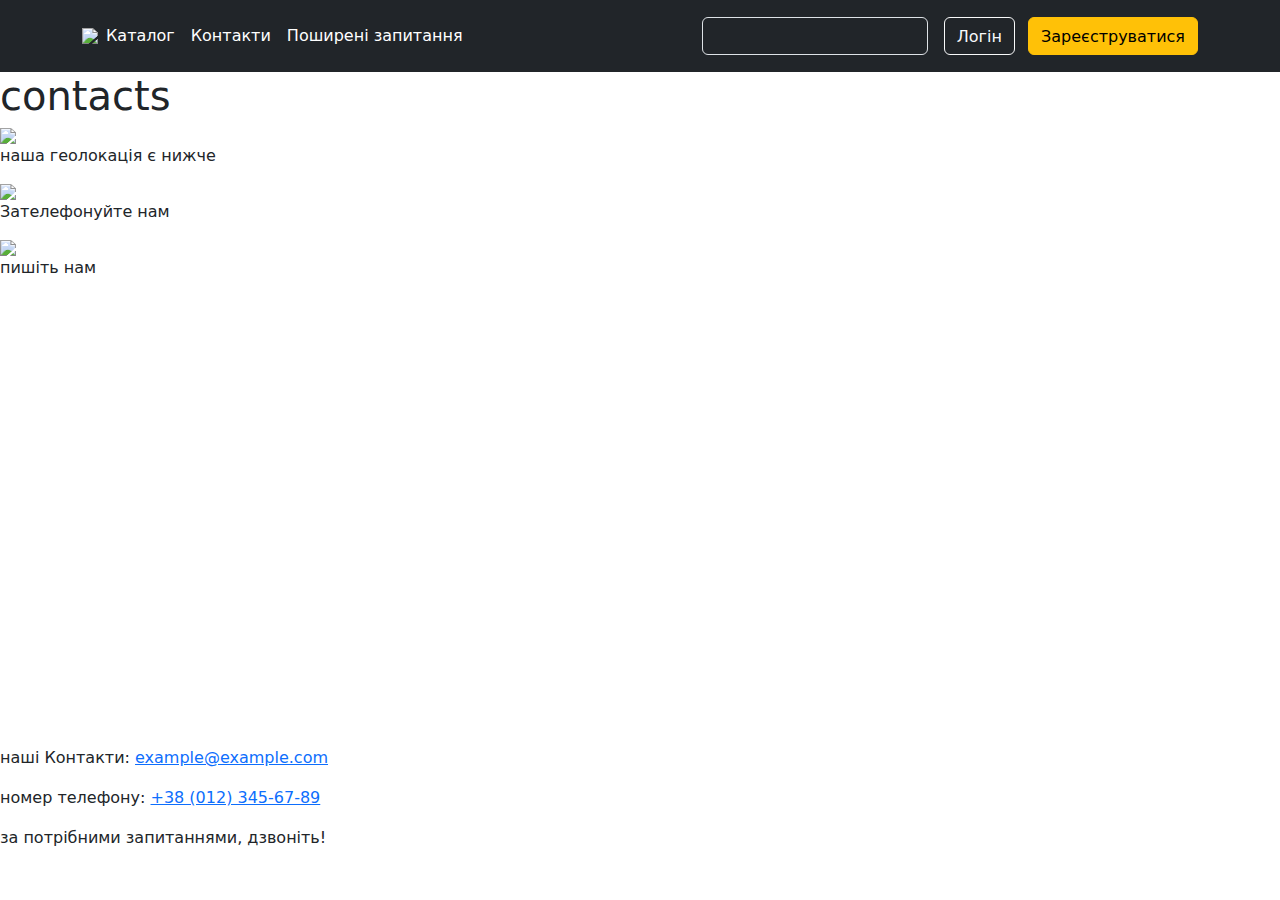
==== contacts.html @ d7747bf3 "Create contacts.html" ====
<html lang="en">
    <head>
        <meta charset="UTF-8">
        <meta name="viewport" content="width=device-width, initial-scale=1.0">
        <link href="https://cdn.jsdelivr.net/npm/bootstrap@5.3.3/dist/css/bootstrap.min.css" rel="stylesheet" integrity="sha384-QWTKZyjpPEjISv5WaRU9OFeRpok6YctnYmDr5pNlyT2bRjXh0JMhjY6hW+ALEwIH" crossorigin="anonymous">

        <link rel="preconnect" href="https://fonts.googleapis.com">
        <link rel="preconnect" href="https://fonts.gstatic.com" crossorigin>
        <link href="https://fonts.googleapis.com/css2?family=DM+Serif+Display:ital@0;1&display=swap" rel="stylesheet">

        <link rel="stylesheet" href="./contacts.css"/>
        <title>Document</title>
    </head>
    <body>
        <header class="p-3 text-bg-dark">
            <div class="container">
            <div class="d-flex flex-wrap align-items-center justify-content-center justify-content-lg-start">
                <a href="/" class="d-flex align-items-center mb-2 mb-lg-0 text-white text-decoration-none">
                <img class="logo" src="https://static.vecteezy.com/system/resources/previews/019/023/680/original/fountain-pen-icon-png.png"/> 
    
                </a>

                <ul class="nav col-12 col-lg-auto me-lg-auto mb-2 justify-content-center mb-md-0">
                <li><a href="index.html" class="nav-link px-2 text-white"><font style="vertical-align: inherit;"><font style="vertical-align: inherit;">Каталог</font></font></a></li>
                <li><a href="contacts.html" class="nav-link px-2 text-white"><font style="vertical-align: inherit;"><font style="vertical-align: inherit;">Контакти</font></font></a></li>
                <li><a href="faq.html" class="nav-link px-2 text-white"><font style="vertical-align: inherit;"><font style="vertical-align: inherit;">Поширені запитання</font></font></a></li>
                </ul>

                <form class="col-12 col-lg-auto mb-3 mb-lg-0 me-lg-3" role="search">
                <input type="search" class="form-control form-control-dark text-bg-dark" placeholder="пошук..." aria-label="Пошук">
                </form>

                <div class="text-end">
                <button type="button" class="btn btn-outline-light me-2"><font style="vertical-align: inherit;"><font style="vertical-align: inherit;">Логін</font></font></button>
                <button type="button" class="btn btn-warning"><font style="vertical-align: inherit;"><font style="vertical-align: inherit;">Зареєструватися</font></font></button>
                </div>
            </div>
            </div>
        </header>
        <main>
            <!--  -->
            <div class="contacto">
                <h1>contacts</h1>
            </div>
            <div class="flex-container">
                <div class="flex-item">
                    <img src="https://cdn-icons-png.flaticon.com/512/72/72617.png"/>
                    <p>наша геолокація є нижче</p>
                </div>
                <div class="flex-item">
                    <img src="https://pngimg.com/d/phone_PNG48982.png"/>
                    <p>Зателефонуйте нам</p>
                </div>
                <div class="flex-item">
                    <img src="https://cdn-icons-png.flaticon.com/512/87/87413.png"/> 
                    <p> пишіть нам</p>
                </div>
            </div>

            <div class="frame-google">
                <iframe src="https://www.google.com/maps/embed?pb=!1m18!1m12!1m3!1d158.77899986774844!2d30.4946703!3d50.4510838!2m3!1f0!2f0!3f0!3m2!1i1024!2i768!4f13.1!3m3!1m2!1s0x40d4cf66cc21816d%3A0x15fc9e1f696162a2!2z0JrRgNCw0YHQuNCy0LAg0LrQsNC90YbQtdC70Y_RgNGW0Y8gUG9vZiBQb29mINCa0YDQsNGB0LjQstCw0Y8g0LrQsNC90YbQtdC70Y_RgNC40Y8!5e0!3m2!1sru!2sua!4v1737647800387!5m2!1sru!2sua" width="600" height="450" style="border:0;" allowfullscreen="" loading="lazy" referrerpolicy="no-referrer-when-downgrade"></iframe>
            </div>
        </main>
        <footer>
            <div class="footer-container">
                    <p>наші Контакти: <a href="mailto:example@example.com">example@example.com</a></p>
    <p>номер телефону: <a href="tel:+380123456789">+38 (012) 345-67-89</a></p>
    <p>за потрібними запитаннями, дзвоніть!</p>
        
            </div>
        </footer>
    </body>
    <script src="https://cdn.jsdelivr.net/npm/bootstrap@5.3.3/dist/js/bootstrap.bundle.min.js" integrity="sha384-YvpcrYf0tY3lHB60NNkmXc5s9fDVZLESaAA55NDzOxhy9GkcIdslK1eN7N6jIeHz" crossorigin="anonymous"></script>
</html>
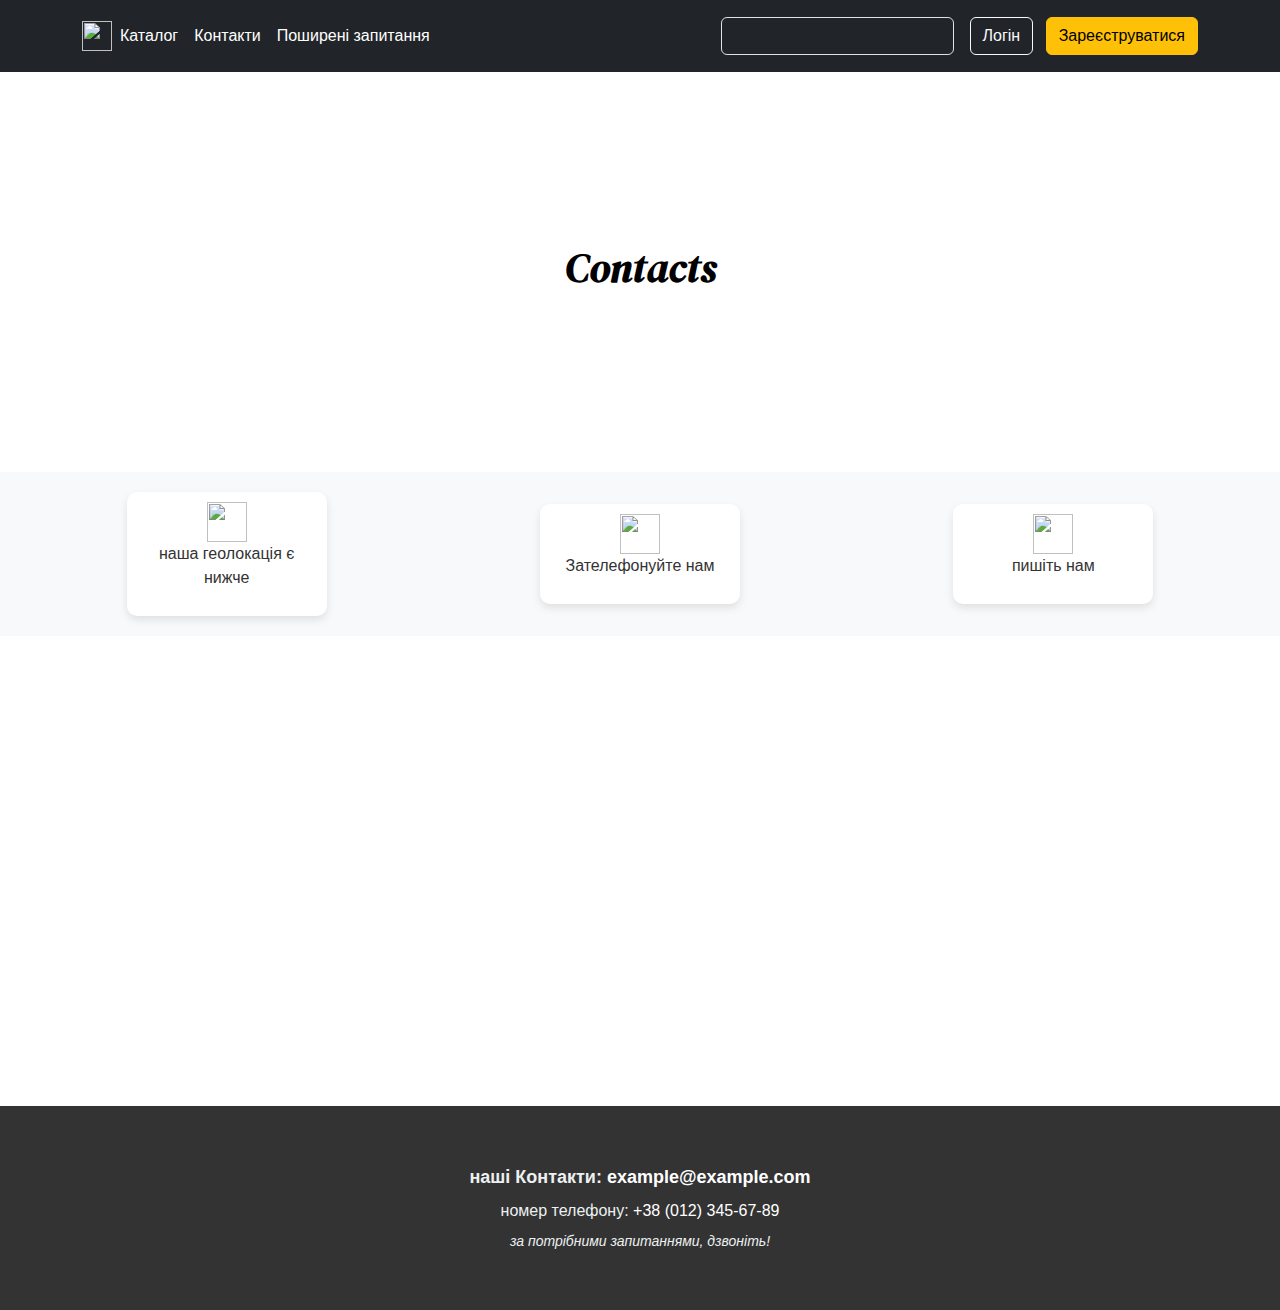
==== commit 151910e3: "Update contacts.html" ====
--- a/contacts.html
+++ b/contacts.html
@@ -16,7 +16,7 @@
         <header class="p-3 text-bg-dark">
             <div class="container">
             <div class="d-flex flex-wrap align-items-center justify-content-center justify-content-lg-start">
-                <a href="/" class="d-flex align-items-center mb-2 mb-lg-0 text-white text-decoration-none">
+                <a href="index.html" class="d-flex align-items-center mb-2 mb-lg-0 text-white text-decoration-none">
                 <img class="logo" src="https://static.vecteezy.com/system/resources/previews/019/023/680/original/fountain-pen-icon-png.png"/> 
     
                 </a>
--- a/contacts.css
+++ b/contacts.css
@@ -0,0 +1,232 @@
+body {
+    font-family: sans-serif;
+}
+
+
+.logo{
+    width: 30px;
+    height: 30px;
+
+    filter:  hue-rotate(360deg);
+}
+
+.hero-img{
+    border-radius: 10%;
+}
+
+.photo-container {
+  display: flex;
+  justify-content: center; /* Вирівнює по горизонталі */
+  align-items: center;     /* Вирівнює по вертикалі */
+  flex-wrap: wrap;
+  gap: 20px;               /* Відстань між фотографіями */
+}
+
+.photo {
+  width: 200px;            /* Встановлюємо фіксовану ширину для фотографій */
+  height: auto;            /* Висота буде автоматично пропорційною */
+}
+
+.item{
+    display: flex;
+    flex-direction: column;
+    width: 300px;
+
+}
+
+
+.photo-container {
+  display: flex;
+  justify-content: center; /* Вирівнює по горизонталі */
+  align-items: center;     /* Вирівнює по вертикалі */
+  flex-wrap: wrap;
+  gap: 20px;               /* Відстань між фотографіями */
+}
+
+.item {
+  display: flex;
+  flex-direction: column;
+  width: 300px;
+  text-align: center;      /* Вирівнюємо текст по центру */
+  transition: transform 0.3s ease-in-out; /* Плавна анімація при масштабуванні */
+}
+
+.item:hover {
+  transform: scale(1.05);  /* Збільшуємо елемент при наведенні */
+}
+
+.item img {
+  width: 100%;             /* Фіксована ширина на 100% контейнера */
+  height: 300px;           /* Залишаємо висоту фіксованою */
+  border-radius: 10px;     /* Заокруглення кутиків фотографій */
+  box-shadow: 0 4px 12px rgba(0, 0, 0, 0.1); /* Легенька тінь для фотографій */
+  transition: transform 0.3s ease, box-shadow 0.3s ease; /* Плавні ефекти */
+}
+
+.item img:hover {
+  transform: scale(1.05);   /* Фото трохи збільшується при наведенні */
+  box-shadow: 0 8px 16px rgba(0, 0, 0, 0.2); /* Тінь стає яскравішою */
+}
+
+.item p {
+  margin-top: 10px;
+  font-size: 16px;
+  font-family: 'Arial', sans-serif;
+  color: #333;
+  line-height: 1.4;
+  opacity: 0;
+  transform: translateY(10px);
+  transition: opacity 0.3s ease, transform 0.3s ease;
+}
+
+.item:hover p {
+  opacity: 1;              /* Текст стає видимим при наведенні */
+  transform: translateY(0); /* Текст піднімається */
+}
+
+@media (max-width: 768px) {
+  .photo-container {
+    gap: 10px; /* Менший зазор на маленьких екранах */
+  }
+}
+
+@media (max-width: 480px) {
+  .item {
+    width: 100%; /* Робимо елементи на всю ширину контейнера на дуже малих екранах */
+  }
+}
+
+footer {
+  background-color: #333;
+  color: #fff;
+  padding: 10px;
+  text-align: center;
+}
+
+.footer-container a {
+  color: #fff;
+  text-decoration: none;
+}
+
+.footer-container a:hover {
+  text-decoration: underline;
+}
+
+
+.contacto{
+  height: 400px;
+  background-image: url(https://img.freepik.com/premium-photo/bookstore-stationary-store-interior-with-book-collections-shelves_1208970-68768.jpg);
+  background-position: center;
+  background-repeat: no-repeat;
+  background-size: cover;
+
+  display: flex;
+  justify-content: center; 
+  align-items: center; 
+  flex-direction: column;
+
+
+}
+
+.contacto h1{
+background-color: #ffffff7a;
+border-radius: 10px;
+padding: 0.5rem 2.7rem;
+
+  font-family: "DM Serif Display", serif;
+  font-style: italic;
+  text-transform: capitalize;
+  font-weight: 800;
+  color: black;
+}
+
+.flex-container {
+    display: flex;
+    justify-content: space-around;
+    align-items: center;
+    padding: 20px;
+    background-color: #f8f9fa;
+}
+
+        .flex-item {
+            display: flex;
+            flex-direction: column;
+            align-items: center;
+            width: 200px;
+            padding: 10px;
+            text-align: center;
+            background: #ffffff;
+            border-radius: 10px;
+            box-shadow: 0 4px 8px rgba(0, 0, 0, 0.1);
+            transition: transform 0.3s ease-in-out, box-shadow 0.3s ease-in-out;
+        }
+
+        .flex-item:hover {
+            transform: scale(1.05);
+            box-shadow: 0 6px 12px rgba(0, 0, 0, 0.15);
+        }
+
+        .flex-item i {
+            font-size: 2.5rem;
+            color: #007bff;
+            margin-bottom: 10px;
+        }
+
+        .flex-item p {
+            font-size: 1rem;
+            color: #333;
+        }
+
+
+       .flex-item img {
+        width: 40px;
+       }
+
+.frame-google{
+  display: flex;
+  justify-content: center;
+
+  margin-bottom: 20px;
+}
+
+
+footer {
+    background-color: #rgba;
+    color: #ecf0f1;
+    padding: 40px 20px;
+    text-align: center;
+    font-family: 'Roboto', sans-serif;
+    box-shadow: 0 4px 6px rgba(0, 0, 0, 0.1);
+}
+
+.footer-container {
+    max-width: 1100px;
+    margin: 0 auto;
+    padding: 10px;
+}
+
+footer p {
+    margin: 8px 0;
+    font-size: 16px;
+}
+
+footer a {
+    color: #000000;
+    text-decoration: none;
+    transition: color 0.3s ease;
+}
+
+footer a:hover {
+    color: #000000;
+    text-decoration: underline;
+}
+
+footer .footer-container p:first-child {
+    font-weight: bold;
+    font-size: 18px;
+}
+
+footer .footer-container p:last-child {
+    font-style: italic;
+    font-size: 14px;
+}
